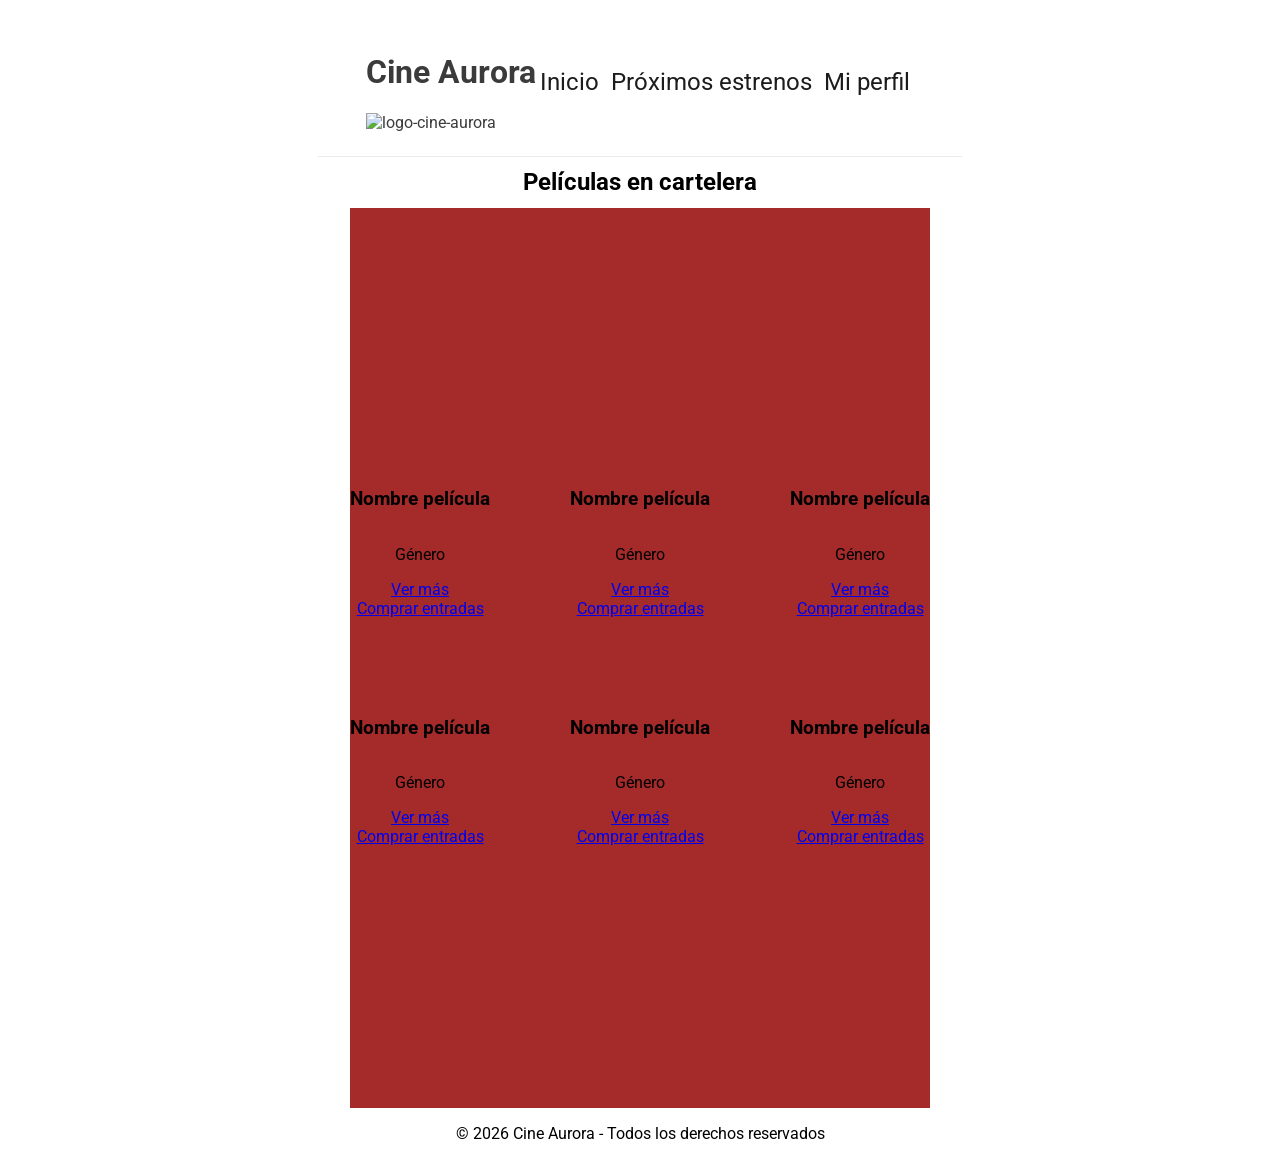
==== index.html @ 2655f17a "feat: añadido estilo basico para index y header" ====
<!doctype html>
<html lang="es">
  <head>
    <meta charset="UTF-8" />
    <meta name="viewport" content="width=device-width, initial-scale=1.0" />
    <title>Cine Aurora 📽️</title>
    <meta name="description" content="Cine Aurora - Tu destino para disfrutar del mejor cine en la ciudad. Descubre las últimas películas, compra tus entradas y vive la experiencia cinematográfica al máximo." />
    <link rel="icon" href="./assets/favicon/logo-cine.png" />
    <link rel="stylesheet" href="./css/style.css" />
    <link rel="stylesheet" href="./css/components/index.css" />
  </head>

  <body>
    <header>
      <div>
        <h1>Cine Aurora</h1>
        <img src="./assets/favicon/logo-cine.png" alt="logo-cine-aurora" />
      </div>
      <div>
        <nav>
          <a href="#">Inicio</a>
          <a href="./pages/estrenos.html">Próximos estrenos</a>
          <a href="./pages/login.html">Mi perfil</a>
        </nav>
      </div>
    </header>

    <main>
      <section>
        <h2>Películas en cartelera</h2>

        <div class="container">
          <div>
            
            <img src="./assets/img/poster-1.png" alt="" />
            <h3>Nombre película</h3>
            <p>Género</p>
            <a href="./pages/detalle.html">Ver más</a>
            <a
            href="#"
            onclick="
              alert('Lo sentimos, en este momento no funciona nuestro sistema')
            "
            >Comprar entradas</a
          >
          </div>

          <div>
            <img src="./assets/img/poster-1.png" alt="" />
            <h3>Nombre película</h3>
            <p>Género</p>
            <a href="./pages/detalle.html">Ver más</a>
            <a
            href="#"
            onclick="
              alert('Lo sentimos, en este momento no funciona nuestro sistema')
            "
            >Comprar entradas</a
          >
          </div>

          <div>
            <img src="./assets/img/poster-1.png" alt="" />
            <h3>Nombre película</h3>
            <p>Género</p>
            <a href="./pages/detalle.html">Ver más</a>
            <a
            href="#"
            onclick="
              alert('Lo sentimos, en este momento no funciona nuestro sistema')
            "
            >Comprar entradas</a
          >
          </div>

          <div>
            <img src="./assets/img/poster-1.png" alt="" />
            <h3>Nombre película</h3>
            <p>Género</p>
            <a href="./pages/detalle.html">Ver más</a>
            <a
            href="#"
            onclick="
              alert('Lo sentimos, en este momento no funciona nuestro sistema')
            "
            >Comprar entradas</a
          >
          </div>

          <div>
            <img src="./assets/img/poster-1.png" alt="" />
            <h3>Nombre película</h3>
            <p>Género</p>
            <a href="./pages/detalle.html">Ver más</a>
            <a
            href="#"
            onclick="
              alert('Lo sentimos, en este momento no funciona nuestro sistema')
            "
            >Comprar entradas</a
          >
          </div>

          <div>
            <img src="./assets/img/poster-1.png" alt="" />
            <h3>Nombre película</h3>
            <p>Género</p>
            <a href="./pages/detalle.html">Ver más</a>
            <a
            href="#"
            onclick="
              alert('Lo sentimos, en este momento no funciona nuestro sistema')
            "
            >Comprar entradas</a
          >
          </div>
      </section>
    </main>

    <footer>
      <p> &copy; 2026 Cine Aurora - Todos los derechos reservados</p>
    </footer>
  </body>
</html>
---- css/components/index.css ----
@import url("https://fonts.googleapis.com/css2?family=Roboto:wght@400;500;700&display=swap");
@import url("nav.css");
:root{
margin: 0px;
padding: 0px;
box-sizing: border-box;
}

header {
    display: flex;
    align-items: center;
    justify-content: space-between;
    background-color: #ffff;
    color: #3b3b3b;
    padding: 24px 48px;
    box-shadow: 0 1px 0 rgba(0, 0, 0, 0.08);
    position: sticky;
    top: 0;
    z-index: 1000;
}

body{
display:flex;
flex-direction: column;
justify-content: center;
align-items: center;
font-family: 'Roboto', sans-serif;
}


.container{
height: 100vh;
display: grid;
grid-template-columns: repeat(3, 1fr);
grid-template-rows: auto;
gap: 80px;
background-color: brown;
place-content: center;
justify-content: center;
align-content: center;
justify-items: center;
align-items: center;
width: 100%;
}

.container > div {
text-align: center;
display: flex;
flex-direction: column;
align-items: center;
}

h2 {
margin-top: 12px;
margin-bottom: 12px;
display: block;
text-align: center;
}

@media (max-width: 768px) {
header {
    flex-direction: column;
    align-items: flex-start;
    padding: 16px 24px;
}
.container {
    grid-template-columns: 1fr;
    grid-template-rows: 1fr 1fr;
    height: auto;
    gap: 20px;
    padding: 20px;
    background-color: white;
}

h2{
    font-size: 1.5rem;
}

img {
    max-width: 100%;
    height: auto;
}
}
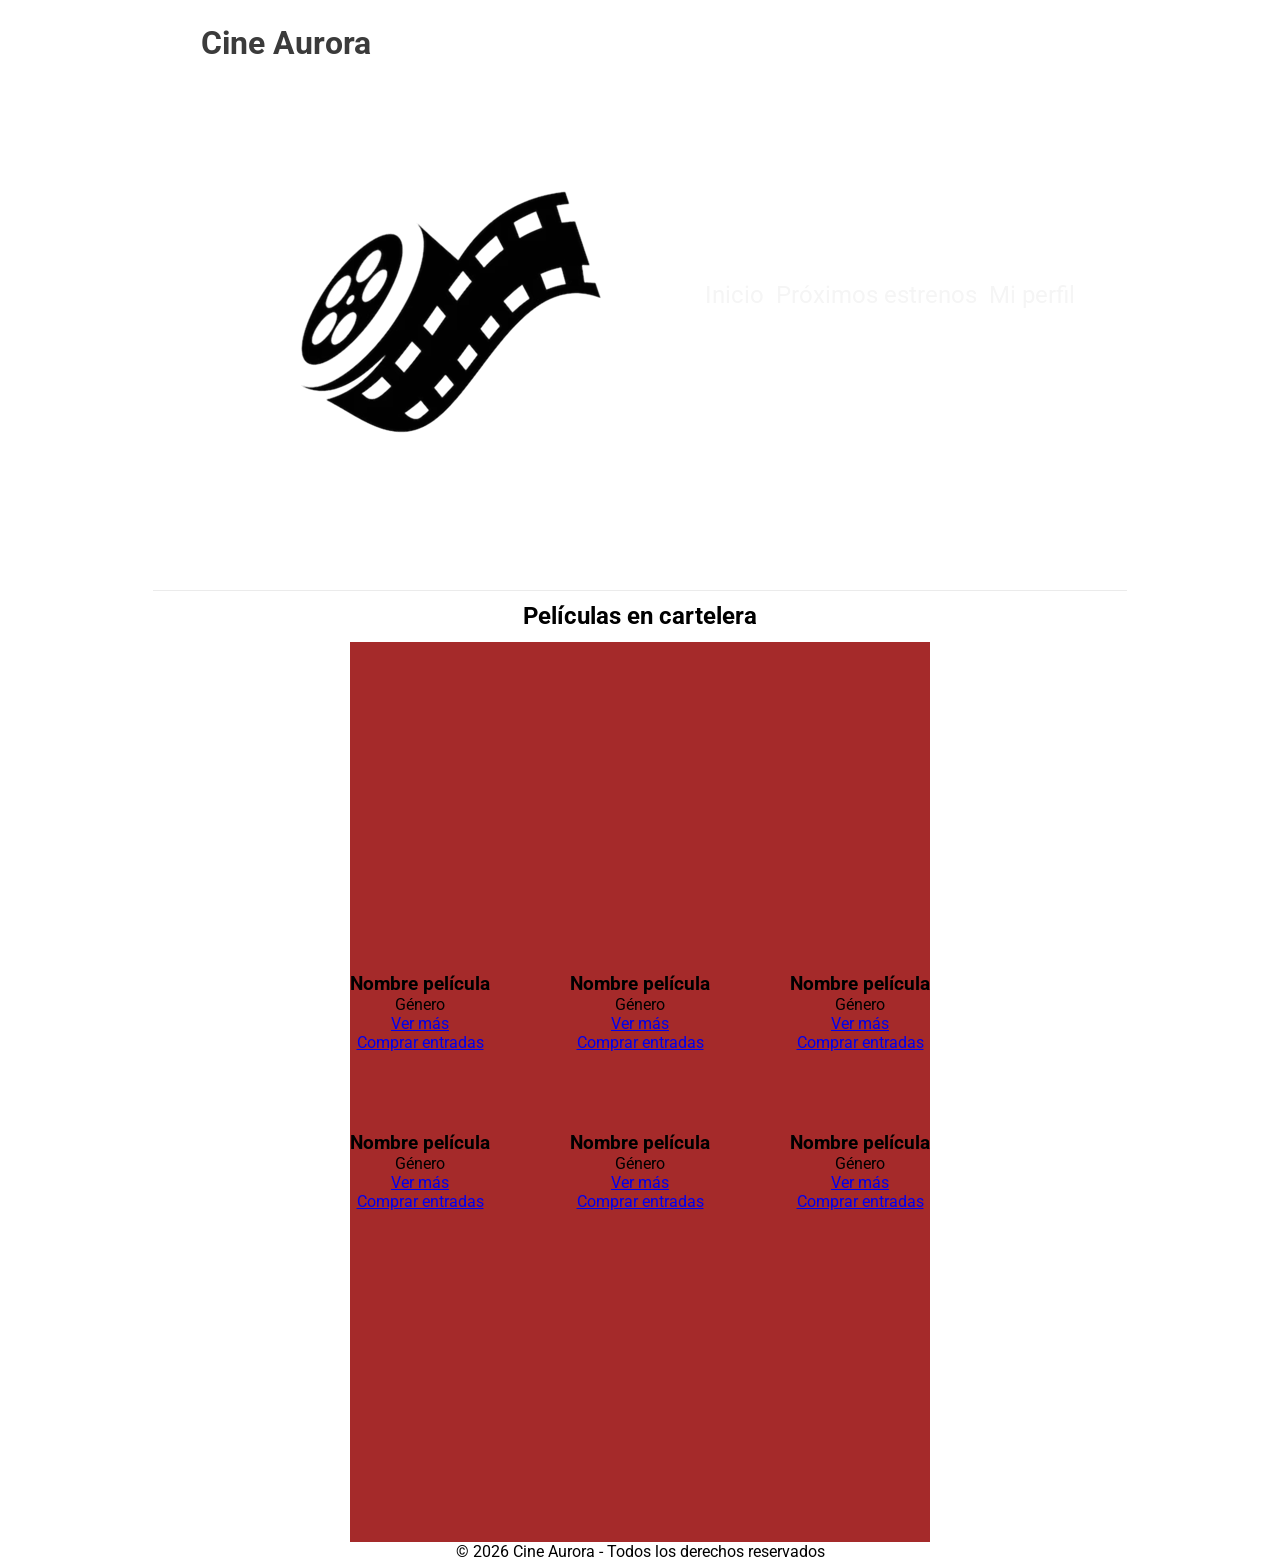
==== commit 75d51c7d: "Añadido estrenos.css, cambios en estrenos.html, agrego tambien archivos.webp para las carteleras y m" ====
--- a/index.html
+++ b/index.html
@@ -121,4 +121,4 @@
       <p> &copy; 2026 Cine Aurora - Todos los derechos reservados</p>
     </footer>
   </body>
-</html>
+</html>
--- a/css/style.css
+++ b/css/style.css
@@ -0,0 +1,40 @@
+/* Paletas de colores que pueden usar: */
+
+/* Paleta 1: */
+/*:root {
+  --color-fondo: #0f172a;
+  --color-superficie: #1e293b;
+  --color-primario: #e11d48;
+  --color-secundario: #f59e0b;
+  --color-texto: #f8fafc;
+  --color-texto-suave: #94a3b8;
+}*/
+
+/* Paleta 2: */
+/*:root {
+  --color-fondo: #fff8e7;
+  --color-superficie: #ffe8a3;
+  --color-primario: #e63946;
+  --color-secundario: #ffb703;
+  --color-texto: #1d3557;
+  --color-texto-suave: #457b9d;
+}*/
+
+/* Paleta 3: */
+:root {
+  --color-fondo: #141414;
+  --color-superficie: #1f1f1f;
+  --color-primario: #e50914;
+  --color-secundario: #00b4d8;
+  --color-texto: #ffffff;
+  --color-texto-suave: #b3b3b3;
+}
+
+* {
+  margin: 0;
+  box-sizing: border-box;
+}
+
+body {
+  font-family: 'Lucida Sans', 'Lucida Sans Regular', 'Lucida Grande', 'Lucida Sans Unicode', Geneva, Verdana, sans-serif;
+}
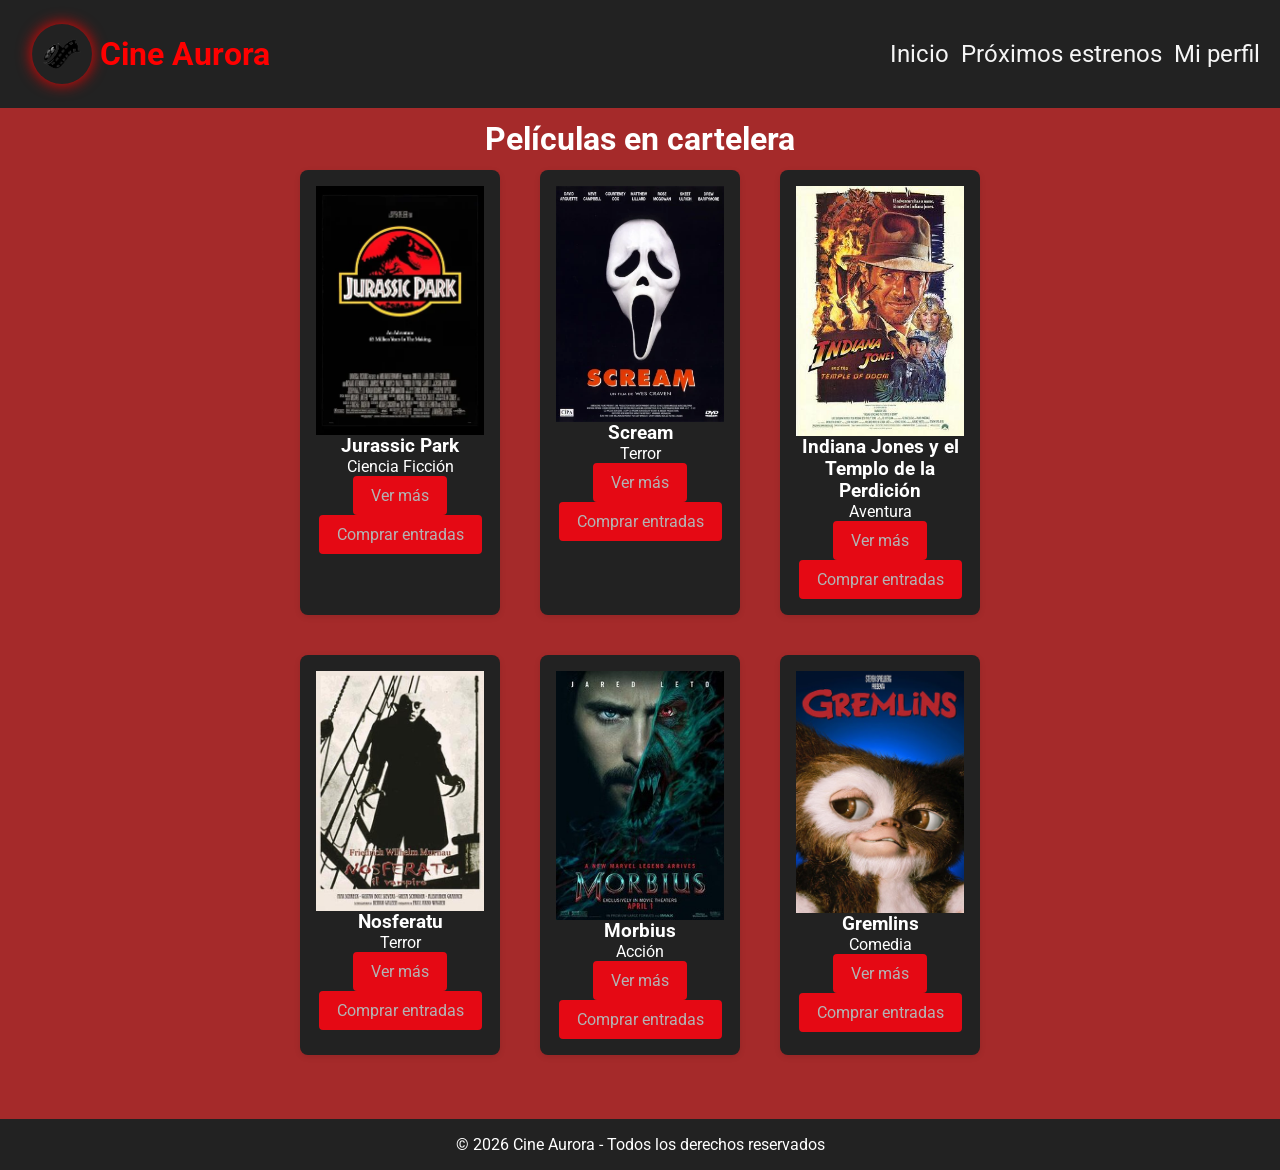
==== commit 826b1463: "diseño y vista movil de index corregidos" ====
--- a/index.html
+++ b/index.html
@@ -12,9 +12,9 @@
 
   <body>
     <header>
-      <div>
+      <div class="logo-titulo">
+        <img src="./assets/favicon/logo-cine.png" alt="logo-cine-aurora" />
         <h1>Cine Aurora</h1>
-        <img src="./assets/favicon/logo-cine.png" alt="logo-cine-aurora" />
       </div>
       <div>
         <nav>
@@ -26,94 +26,89 @@
     </header>
 
     <main>
-      <section>
-        <h2>Películas en cartelera</h2>
+      <section class="peliculas">
+        <h1 class="peliculas-titulo">Películas en cartelera</h1>
 
-        <div class="container">
-          <div>
+        <div class="cards-container">
+          <div class="card">
             
-            <img src="./assets/img/poster-1.png" alt="" />
-            <h3>Nombre película</h3>
-            <p>Género</p>
-            <a href="./pages/detalle.html">Ver más</a>
+            <img src="./assets/img/Jurassic.webp" alt="" />
+            <h3>Jurassic Park</h3>
+            <p>Ciencia Ficción</p>
+            <a href="./pages/detalle.html" class="button">Ver más</a>
             <a
             href="#"
             onclick="
               alert('Lo sentimos, en este momento no funciona nuestro sistema')
-            "
-            >Comprar entradas</a
-          >
+            " class="button"
+            >Comprar entradas</a>
           </div>
 
-          <div>
-            <img src="./assets/img/poster-1.png" alt="" />
-            <h3>Nombre película</h3>
-            <p>Género</p>
-            <a href="./pages/detalle.html">Ver más</a>
+          <div class="card">
+            <img src="./assets/img/Scream.webp" alt="" />
+            <h3>Scream</h3>
+            <p>Terror</p>
+            <a href="./pages/detalle.html" class="button">Ver más</a>
             <a
             href="#"
             onclick="
               alert('Lo sentimos, en este momento no funciona nuestro sistema')
-            "
-            >Comprar entradas</a
-          >
+            " class="button"
+            >Comprar entradas</a>
           </div>
 
-          <div>
-            <img src="./assets/img/poster-1.png" alt="" />
-            <h3>Nombre película</h3>
-            <p>Género</p>
-            <a href="./pages/detalle.html">Ver más</a>
+          <div class="card">
+            <img src="./assets/img/Indiana-Jones.jpg" alt="" />
+            <h3>Indiana Jones y el Templo de la Perdición</h3>
+            <p>Aventura</p>
+            <a href="./pages/detalle.html" class="button">Ver más</a>
+            <a
+            href="#"
+            onclick=" 
+              alert('Lo sentimos, en este momento no funciona nuestro sistema')
+            " class="button"
+            >Comprar entradas</a>
+          </div>
+
+          <div class="card">
+            <img src="./assets/img/Nosferatu.jpg" alt="" />
+            <h3>Nosferatu</h3>
+            <p>Terror</p>
+            <a href="./pages/detalle.html" class="button">Ver más</a>
             <a
             href="#"
             onclick="
               alert('Lo sentimos, en este momento no funciona nuestro sistema')
-            "
-            >Comprar entradas</a
-          >
+            " class="button"
+            >Comprar entradas</a>
           </div>
 
-          <div>
-            <img src="./assets/img/poster-1.png" alt="" />
-            <h3>Nombre película</h3>
-            <p>Género</p>
-            <a href="./pages/detalle.html">Ver más</a>
+          <div class="card">
+            <img src="./assets/img/Morbius.jpg" alt="" />
+            <h3>Morbius</h3>
+            <p>Acción</p>
+            <a href="./pages/detalle.html" class="button">Ver más</a>
             <a
             href="#"
             onclick="
               alert('Lo sentimos, en este momento no funciona nuestro sistema')
-            "
-            >Comprar entradas</a
-          >
+            " class="button"
+            >Comprar entradas</a>
           </div>
 
-          <div>
-            <img src="./assets/img/poster-1.png" alt="" />
-            <h3>Nombre película</h3>
-            <p>Género</p>
-            <a href="./pages/detalle.html">Ver más</a>
+          <div class="card">
+            <img src="./assets/img/Gremlins.jpg" alt="" />
+            <h3>Gremlins</h3>
+            <p>Comedia</p>
+            <a href="./pages/detalle.html" class="button">Ver más</a>
             <a
             href="#"
             onclick="
               alert('Lo sentimos, en este momento no funciona nuestro sistema')
-            "
-            >Comprar entradas</a
-          >
+            " class="button"
+            >Comprar entradas</a>
           </div>
-
-          <div>
-            <img src="./assets/img/poster-1.png" alt="" />
-            <h3>Nombre película</h3>
-            <p>Género</p>
-            <a href="./pages/detalle.html">Ver más</a>
-            <a
-            href="#"
-            onclick="
-              alert('Lo sentimos, en este momento no funciona nuestro sistema')
-            "
-            >Comprar entradas</a
-          >
-          </div>
+        </div>
       </section>
     </main>
 
@@ -121,4 +116,4 @@
       <p> &copy; 2026 Cine Aurora - Todos los derechos reservados</p>
     </footer>
   </body>
-</html>+</html>
--- a/css/components/index.css
+++ b/css/components/index.css
@@ -4,33 +4,80 @@
 margin: 0px;
 padding: 0px;
 box-sizing: border-box;
+--color-fondo: #141414;
+--color-superficie: #1f1f1f;
+--color-primario: #e50914;
+--color-secundario: #00b4d8;
+--color-texto: #ffffff;
+--color-texto-suave: #b3b3b3;
 }
 
 header {
-    display: flex;
-    align-items: center;
-    justify-content: space-between;
-    background-color: #ffff;
-    color: #3b3b3b;
-    padding: 24px 48px;
-    box-shadow: 0 1px 0 rgba(0, 0, 0, 0.08);
-    position: sticky;
-    top: 0;
-    z-index: 1000;
+display: flex;
+justify-content: space-between;
+align-items: center;
+background: #222;
+color: white;
+padding: 1rem;
+}
+
+header div:first-child {
+display: flex;
+align-items: center;
+gap: 0.5rem;
+}
+
+header h1 {
+margin: 0;
+}
+header img {
+height: 40px;
+}
+.logo-titulo {
+display: flex;
+align-items: center;
+gap: 1rem;
+background-color: #222;
+padding: 0.5rem 1rem;
+color: red;
+}
+
+.logo-titulo h1 {
+margin: 0;
+font-size: 2rem;
+}
+
+.logo-titulo img {
+height: 60px;
+margin: 0;
+width: auto;
+border-radius: 50%;          
+box-shadow: 0 0 15px red;  
 }
 
 body{
-display:flex;
-flex-direction: column;
+display: grid;
+grid-template-rows: auto 1fr auto; 
+min-height: 100vh;
+font-family: 'Roboto', sans-serif;
+background-color: #141414;
+}
+
+.cards-container {
+margin-top: 0rem;
+margin-bottom: 4rem;
+max-width: 1200px;
+margin-left: auto;
+margin-right: auto;
+display: grid;
+grid-template-columns: repeat(3, 200px);
+grid-template-rows: repeat(2, auto);
+gap: 40px;
 justify-content: center;
-align-items: center;
-font-family: 'Roboto', sans-serif;
-}
-
-
-.container{
-height: 100vh;
-display: grid;
+align-content: center;
+}
+
+.peliculas {
 grid-template-columns: repeat(3, 1fr);
 grid-template-rows: auto;
 gap: 80px;
@@ -43,19 +90,73 @@
 width: 100%;
 }
 
-.container > div {
+.peliculas-titulo {
+color: white;
+text-align: center;
+margin-top: 6rem;
+margin-bottom: 1.5rem; 
+font-size: 2rem;
+width: 100%;
+}
+
+.container > div,
+.cards-container > div {
 text-align: center;
 display: flex;
 flex-direction: column;
 align-items: center;
 }
 
+h1.peliculas-titulo,
 h2 {
 margin-top: 12px;
 margin-bottom: 12px;
 display: block;
 text-align: center;
 }
+
+.card {
+background: #222;
+border-radius: 8px;
+box-shadow: 0 2px 6px rgba(0,0,0,0.1);
+width: 200px;
+text-align: center;
+overflow: hidden;
+color: white;
+padding: 1rem;
+}
+
+.card img {
+width: 100%;
+height: auto;
+display: block;
+}
+
+.card h4 {
+margin: 0.5rem 0;
+}
+
+.button{
+    display: inline-block;
+    text-decoration: none;
+    color: #b3b3b3;
+    padding: 0.5rem 1rem;
+    border-radius: 4px;
+    background-color: #e50914;
+    border: 2px solid #e50914;
+}
+.button:hover {
+    background-color: #00b4d8;
+    color: #b3b3b3;
+}
+
+footer {
+text-align: center;
+padding: 1rem;
+background: #222;
+color: white;
+}
+
 
 @media (max-width: 768px) {
 header {
@@ -63,13 +164,42 @@
     align-items: flex-start;
     padding: 16px 24px;
 }
-.container {
-    grid-template-columns: 1fr;
-    grid-template-rows: 1fr 1fr;
-    height: auto;
-    gap: 20px;
-    padding: 20px;
-    background-color: white;
+
+body{
+    justify-items: center;
+    align-content: center;
+    place-items: center;
+}
+
+.peliculas {
+    padding: 1rem;
+    margin-top: 0;          
+    background-color: #141414;
+    justify-content: center;
+    justify-items: center;
+    max-width: 280px;
+    margin-left: auto;
+    margin-right: 30px;
+}
+
+.peliculas-titulo {
+    font-size: 1.5rem;
+    margin: 1rem 0;
+    text-align: center;
+}
+
+.cards-container {
+    grid-template-columns: 1fr;  
+    gap: 20px;                   
+    margin: 0 auto;
+    min-height: auto;           
+    width: 100%;
+    max-width: 320px;           
+}
+
+.card {
+    width: 100%;
+    margin: 0 auto;
 }
 
 h2{
@@ -80,4 +210,12 @@
     max-width: 100%;
     height: auto;
 }
+.button {
+    padding: 0.5rem 1rem;
+    font-size: 1rem;
+}
+footer {
+    font-size: 0.9rem;
+    padding: 12px;
+}
 }
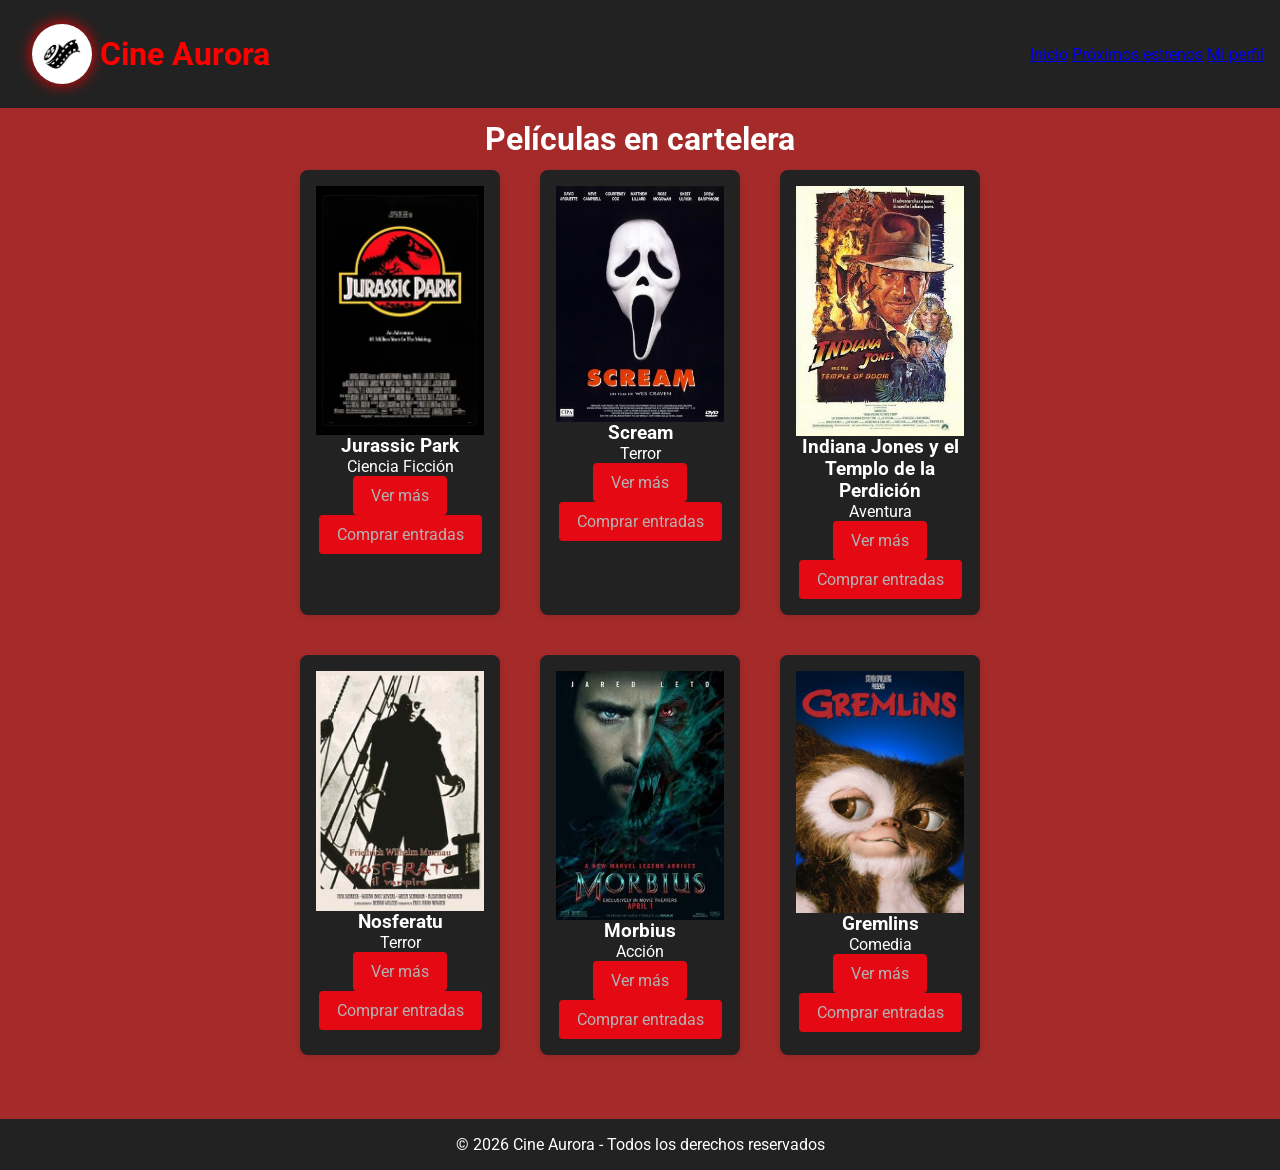
==== commit 60216bee: "fix: Arreglo detalles.css" ====
--- a/index.html
+++ b/index.html
@@ -7,7 +7,7 @@
     <meta name="description" content="Cine Aurora - Tu destino para disfrutar del mejor cine en la ciudad. Descubre las últimas películas, compra tus entradas y vive la experiencia cinematográfica al máximo." />
     <link rel="icon" href="./assets/favicon/logo-cine.png" />
     <link rel="stylesheet" href="./css/style.css" />
-    <link rel="stylesheet" href="./css/components/index.css" />
+    <link rel="stylesheet" href="./css/index.css" />
   </head>
 
   <body>
--- a/css/index.css
+++ b/css/index.css
@@ -0,0 +1,221 @@
+@import url("https://fonts.googleapis.com/css2?family=Roboto:wght@400;500;700&display=swap");
+@import url("nav.css");
+:root{
+margin: 0px;
+padding: 0px;
+box-sizing: border-box;
+--color-fondo: #141414;
+--color-superficie: #1f1f1f;
+--color-primario: #e50914;
+--color-secundario: #00b4d8;
+--color-texto: #ffffff;
+--color-texto-suave: #b3b3b3;
+}
+
+header {
+display: flex;
+justify-content: space-between;
+align-items: center;
+background: #222;
+color: white;
+padding: 1rem;
+}
+
+header div:first-child {
+display: flex;
+align-items: center;
+gap: 0.5rem;
+}
+
+header h1 {
+margin: 0;
+}
+header img {
+height: 40px;
+}
+.logo-titulo {
+display: flex;
+align-items: center;
+gap: 1rem;
+background-color: #222;
+padding: 0.5rem 1rem;
+color: red;
+}
+
+.logo-titulo h1 {
+margin: 0;
+font-size: 2rem;
+}
+
+.logo-titulo img {
+height: 60px;
+margin: 0;
+width: auto;
+border-radius: 50%;          
+box-shadow: 0 0 15px red;  
+}
+
+body{
+display: grid;
+grid-template-rows: auto 1fr auto; 
+min-height: 100vh;
+font-family: 'Roboto', sans-serif;
+background-color: #141414;
+}
+
+.cards-container {
+margin-top: 0rem;
+margin-bottom: 4rem;
+max-width: 1200px;
+margin-left: auto;
+margin-right: auto;
+display: grid;
+grid-template-columns: repeat(3, 200px);
+grid-template-rows: repeat(2, auto);
+gap: 40px;
+justify-content: center;
+align-content: center;
+}
+
+.peliculas {
+grid-template-columns: repeat(3, 1fr);
+grid-template-rows: auto;
+gap: 80px;
+background-color: brown;
+place-content: center;
+justify-content: center;
+align-content: center;
+justify-items: center;
+align-items: center;
+width: 100%;
+}
+
+.peliculas-titulo {
+color: white;
+text-align: center;
+margin-top: 6rem;
+margin-bottom: 1.5rem; 
+font-size: 2rem;
+width: 100%;
+}
+
+.container > div,
+.cards-container > div {
+text-align: center;
+display: flex;
+flex-direction: column;
+align-items: center;
+}
+
+h1.peliculas-titulo,
+h2 {
+margin-top: 12px;
+margin-bottom: 12px;
+display: block;
+text-align: center;
+}
+
+.card {
+background: #222;
+border-radius: 8px;
+box-shadow: 0 2px 6px rgba(0,0,0,0.1);
+width: 200px;
+text-align: center;
+overflow: hidden;
+color: white;
+padding: 1rem;
+}
+
+.card img {
+width: 100%;
+height: auto;
+display: block;
+}
+
+.card h4 {
+margin: 0.5rem 0;
+}
+
+.button{
+    display: inline-block;
+    text-decoration: none;
+    color: #b3b3b3;
+    padding: 0.5rem 1rem;
+    border-radius: 4px;
+    background-color: #e50914;
+    border: 2px solid #e50914;
+}
+.button:hover {
+    background-color: #00b4d8;
+    color: #b3b3b3;
+}
+
+footer {
+text-align: center;
+padding: 1rem;
+background: #222;
+color: white;
+}
+
+
+@media (max-width: 768px) {
+header {
+    flex-direction: column;
+    align-items: flex-start;
+    padding: 16px 24px;
+}
+
+body{
+    justify-items: center;
+    align-content: center;
+    place-items: center;
+}
+
+.peliculas {
+    padding: 1rem;
+    margin-top: 0;          
+    background-color: #141414;
+    justify-content: center;
+    justify-items: center;
+    max-width: 280px;
+    margin-left: auto;
+    margin-right: 30px;
+}
+
+.peliculas-titulo {
+    font-size: 1.5rem;
+    margin: 1rem 0;
+    text-align: center;
+}
+
+.cards-container {
+    grid-template-columns: 1fr;  
+    gap: 20px;                   
+    margin: 0 auto;
+    min-height: auto;           
+    width: 100%;
+    max-width: 320px;           
+}
+
+.card {
+    width: 100%;
+    margin: 0 auto;
+}
+
+h2{
+    font-size: 1.5rem;
+}
+
+img {
+    max-width: 100%;
+    height: auto;
+}
+.button {
+    padding: 0.5rem 1rem;
+    font-size: 1rem;
+}
+footer {
+    font-size: 0.9rem;
+    padding: 12px;
+}
+}
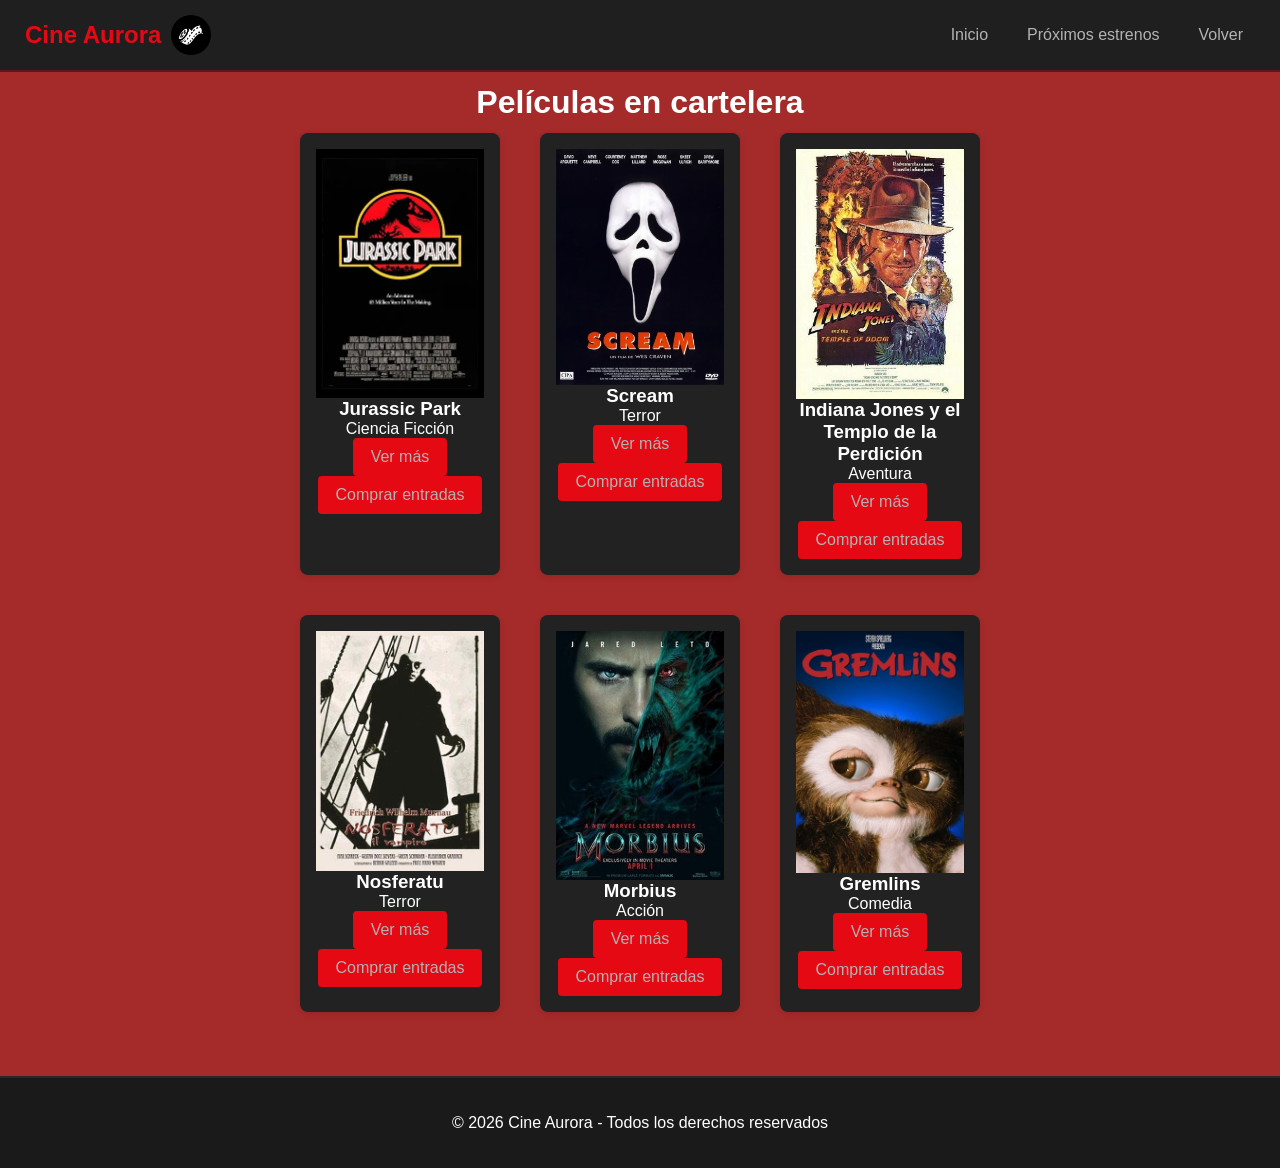
==== commit 4281678c: "--force" ====
--- a/index.html
+++ b/index.html
@@ -6,21 +6,20 @@
     <title>Cine Aurora 📽️</title>
     <meta name="description" content="Cine Aurora - Tu destino para disfrutar del mejor cine en la ciudad. Descubre las últimas películas, compra tus entradas y vive la experiencia cinematográfica al máximo." />
     <link rel="icon" href="./assets/favicon/logo-cine.png" />
-    <link rel="stylesheet" href="./css/style.css" />
     <link rel="stylesheet" href="./css/index.css" />
   </head>
 
   <body>
     <header>
-      <div class="logo-titulo">
-        <img src="./assets/favicon/logo-cine.png" alt="logo-cine-aurora" />
+      <div class="t1">
         <h1>Cine Aurora</h1>
+        <img src="../assets/favicon/logo-cine.png" alt="logo-cine-aurora" />
       </div>
-      <div>
+      <div class="referencias">
         <nav>
-          <a href="#">Inicio</a>
-          <a href="./pages/estrenos.html">Próximos estrenos</a>
-          <a href="./pages/login.html">Mi perfil</a>
+          <a href="../index.html">Inicio</a>
+          <a href="../pages/estrenos.html">Próximos estrenos</a>
+          <a href="../index.html">Volver</a>
         </nav>
       </div>
     </header>
--- a/css/index.css
+++ b/css/index.css
@@ -1,59 +1,6 @@
-@import url("https://fonts.googleapis.com/css2?family=Roboto:wght@400;500;700&display=swap");
-@import url("nav.css");
-:root{
-margin: 0px;
-padding: 0px;
-box-sizing: border-box;
---color-fondo: #141414;
---color-superficie: #1f1f1f;
---color-primario: #e50914;
---color-secundario: #00b4d8;
---color-texto: #ffffff;
---color-texto-suave: #b3b3b3;
-}
-
-header {
-display: flex;
-justify-content: space-between;
-align-items: center;
-background: #222;
-color: white;
-padding: 1rem;
-}
-
-header div:first-child {
-display: flex;
-align-items: center;
-gap: 0.5rem;
-}
-
-header h1 {
-margin: 0;
-}
-header img {
-height: 40px;
-}
-.logo-titulo {
-display: flex;
-align-items: center;
-gap: 1rem;
-background-color: #222;
-padding: 0.5rem 1rem;
-color: red;
-}
-
-.logo-titulo h1 {
-margin: 0;
-font-size: 2rem;
-}
-
-.logo-titulo img {
-height: 60px;
-margin: 0;
-width: auto;
-border-radius: 50%;          
-box-shadow: 0 0 15px red;  
-}
+@import url("./style.css");
+@import url("./components/nav.css");
+@import url("./components/footer.css");
 
 body{
 display: grid;
@@ -150,14 +97,6 @@
     color: #b3b3b3;
 }
 
-footer {
-text-align: center;
-padding: 1rem;
-background: #222;
-color: white;
-}
-
-
 @media (max-width: 768px) {
 header {
     flex-direction: column;
